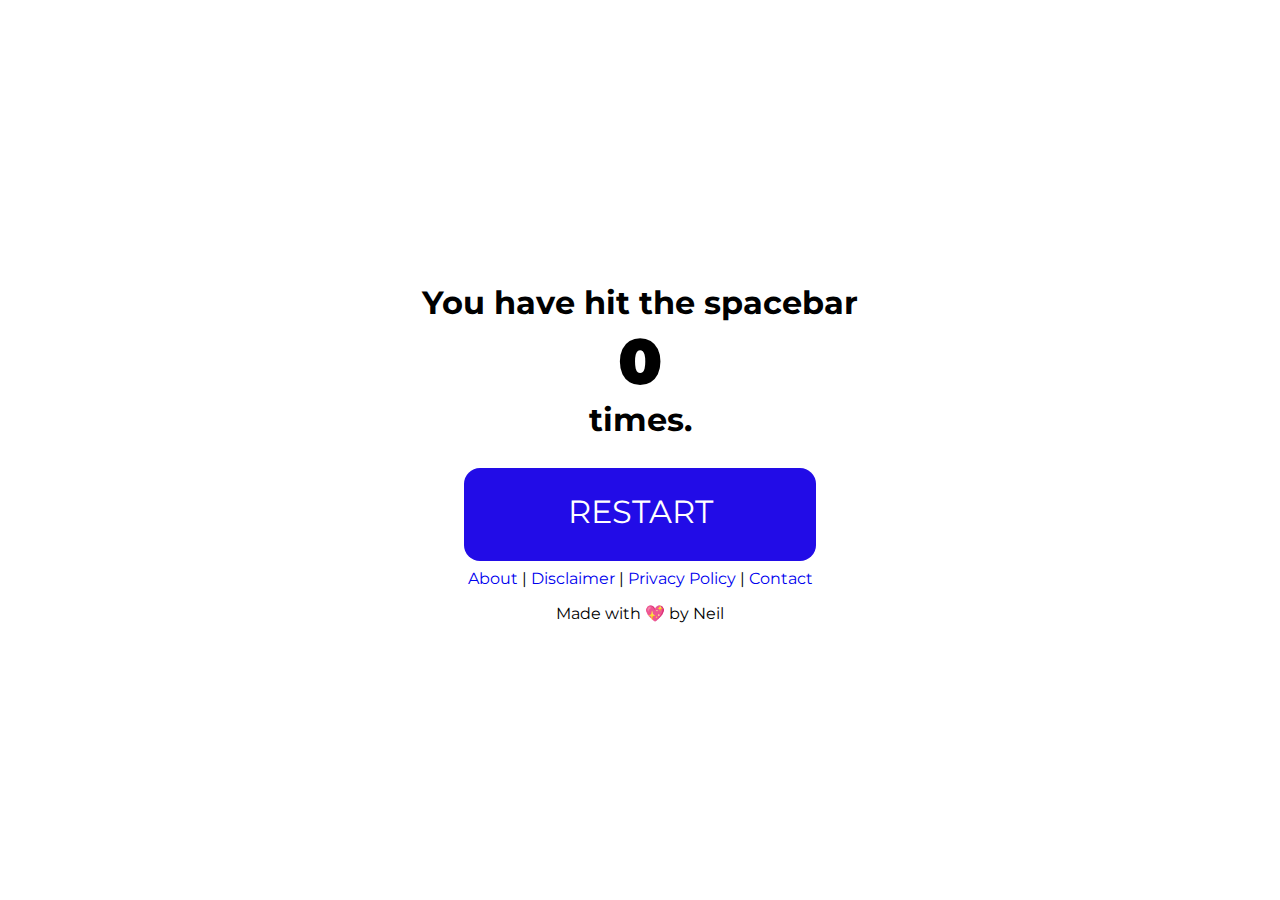
==== index.html @ 1c5529b5 "Add files via upload" ====
<!-- ૐ શ્રી ગણેશાય નમઃ -->
<!DOCTYPE html>
<html lang="en">

<head>
    <meta charset="UTF-8">
    <title>Spacebar Counter</title>
    <link rel="stylesheet" href="./style.css">

</head>

<body>
    <!-- partial:index.partial.html -->
    <div id="activity">

        <h1 id="counter">You have hit the spacebar <br> <span class="hits">0</span> <br>times.</h1>
        <a href="#" onclick="resetHits()" class="tryagain">RESTART</a><br>
        <a href="about.html">About</a> |
        <a href="disclaimer.html">Disclaimer</a> |
        <a href="privacy-policy.html">Privacy Policy</a> |
        <a href="contact.html">Contact</a>
        <p>Made with &#128150; by Neil
        </p>
    </div>
    <!-- partial -->
    <script src="./script.js"></script>

</body>


</html>
---- style.css ----
/* ૐ શ્રી ગણેશાય નમઃ */

@import url('https://fonts.googleapis.com/css2?family=Montserrat:wght@600&display=swap');
body {
    margin: 0;
    font-family: 'Montserrat', sans-serif;
    position: relative;
    width: 100vw;
    height: 100vh;
    overflow: scroll;
    display: table;
    z-index: 10;
}

p {
    padding-left: 10%;
    padding-right: 10%;
}

#activity {
    display: table-cell;
    text-align: center;
    vertical-align: middle;
    z-index: 10;
}

#activity:before {
    content: '';
    position: relative;
    top: 0;
    left: 0;
    width: 100vw;
    height: 20vh;
    z-index: 10;
}

#activity:after {
    content: '';
    position: relative;
    bottom: 0;
    left: 0;
    width: 100vw;
    height: 20vh;
    z-index: 10;
}

#result {
    text-transform: uppercase;
}

.tryagain {
    background-attachment: scroll;
    background-clip: border-box;
    background-color: rgb(34, 12, 231);
    background-image: none;
    background-origin: padding-box;
    background-size: auto;
    border-bottom-left-radius: 16px;
    border-bottom-right-radius: 16px;
    border-top-left-radius: 16px;
    border-top-right-radius: 16px;
    box-sizing: border-box;
    color: rgb(255, 255, 255);
    cursor: pointer;
    display: inline-block;
    font-family: 'Montserrat', sans-serif;
    font-size: 32px;
    font-stretch: normal;
    font-style: normal;
    font-variant: normal;
    font-weight: normal;
    height: 93px;
    line-height: normal;
    margin-bottom: 8px;
    margin-left: 9.28px;
    margin-right: 9.28px;
    margin-top: 8px;
    min-height: 0px;
    min-width: 208px;
    outline-width: 0px;
    padding-bottom: 50px;
    padding-left: 24px;
    padding-right: 24px;
    padding-top: 24px;
    position: relative;
    text-align: center;
    text-transform: none;
    transition-delay: 0s;
    transition-duration: 0.28s;
    transition-property: box-shadow;
    transition-timing-function: cubic-bezier(0.4, 0, 0.2, 1);
    width: 351.594px;
    z-index: 10;
    -webkit-user-select: none;
}

a:link,
a:hover,
a:visited,
a:active {
    text-decoration: none;
    z-index: 10;
}

.hits {
    font-size: 2em;
    font-weight: bolder;
}
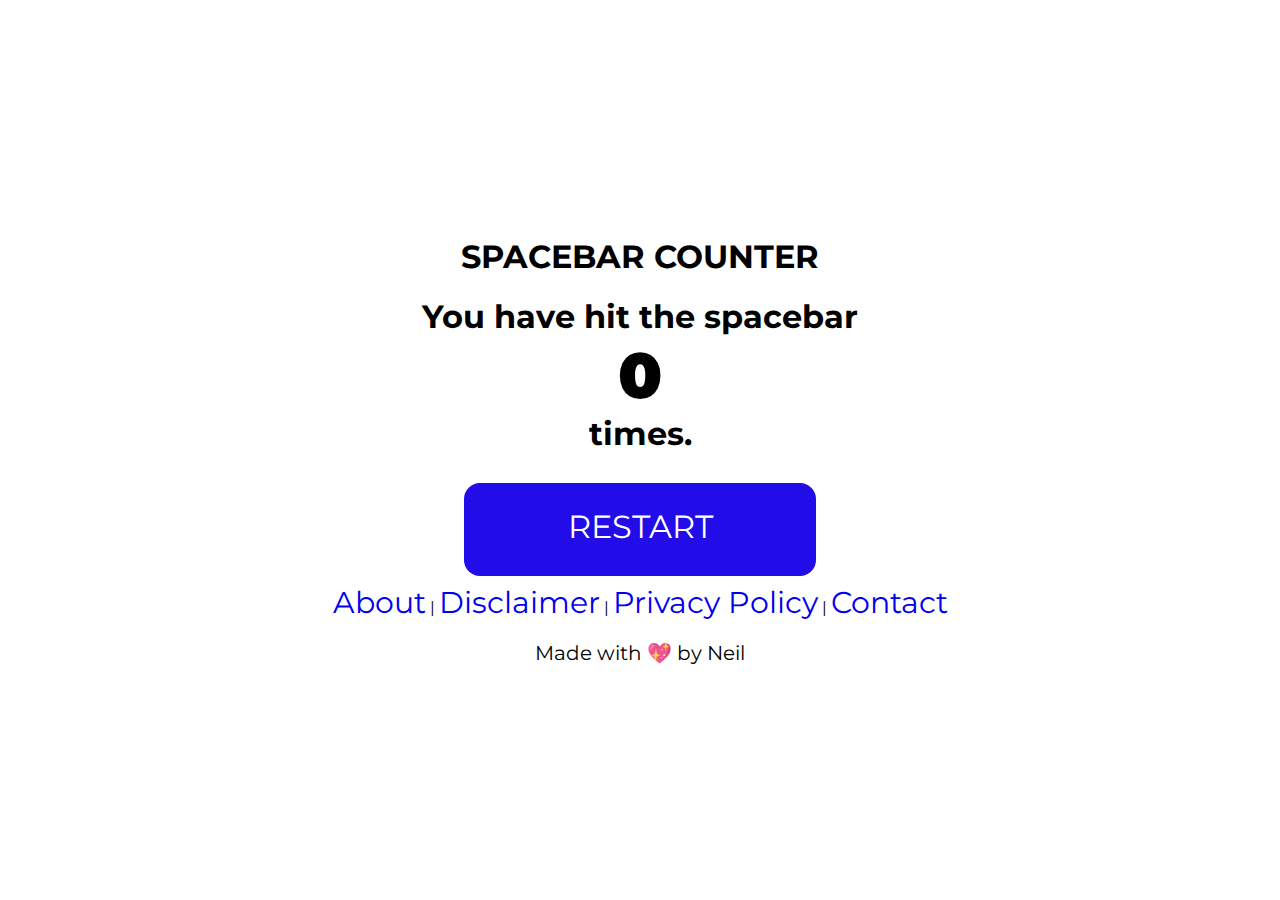
==== commit ca28304e: "Update index.html" ====
--- a/index.html
+++ b/index.html
@@ -4,15 +4,28 @@
 
 <head>
     <meta charset="UTF-8">
-    <title>Spacebar Counter</title>
+    <meta name="description" content="Spacebar Counter is a fun test tool to help you determine how many times can you press the space bar on your computer keyboard. Click to Know More.">
+    <title>Spacebar Counter - Count Your Spacebar Hits!</title>
     <link rel="stylesheet" href="./style.css">
+<!-- Global site tag (gtag.js) - Google Analytics -->
+    <script async src="https://www.googletagmanager.com/gtag/js?id=G-WWFVFNX9VZ"></script>
+    <script>
+        window.dataLayer = window.dataLayer || [];
 
+        function gtag() {
+            dataLayer.push(arguments);
+        }
+        gtag('js', new Date());
+
+        gtag('config', 'G-WWFVFNX9VZ');
+    </script>
 </head>
 
 <body>
     <!-- partial:index.partial.html -->
     <div id="activity">
-
+<H1>SPACEBAR COUNTER</H1>
+        <script data-ad-client="ca-pub-9095148521310086" async src="https://pagead2.googlesyndication.com/pagead/js/adsbygoogle.js"></script>
         <h1 id="counter">You have hit the spacebar <br> <span class="hits">0</span> <br>times.</h1>
         <a href="#" onclick="resetHits()" class="tryagain">RESTART</a><br>
         <a href="about.html">About</a> |
@@ -28,4 +41,4 @@
 </body>
 
 
-</html>+</html>
--- a/style.css
+++ b/style.css
@@ -15,6 +15,11 @@
 p {
     padding-left: 10%;
     padding-right: 10%;
+    font-size:20px;
+}
+
+a {
+    font-size: 30px;
 }
 
 #activity {
@@ -105,4 +110,4 @@
 .hits {
     font-size: 2em;
     font-weight: bolder;
-}+}
